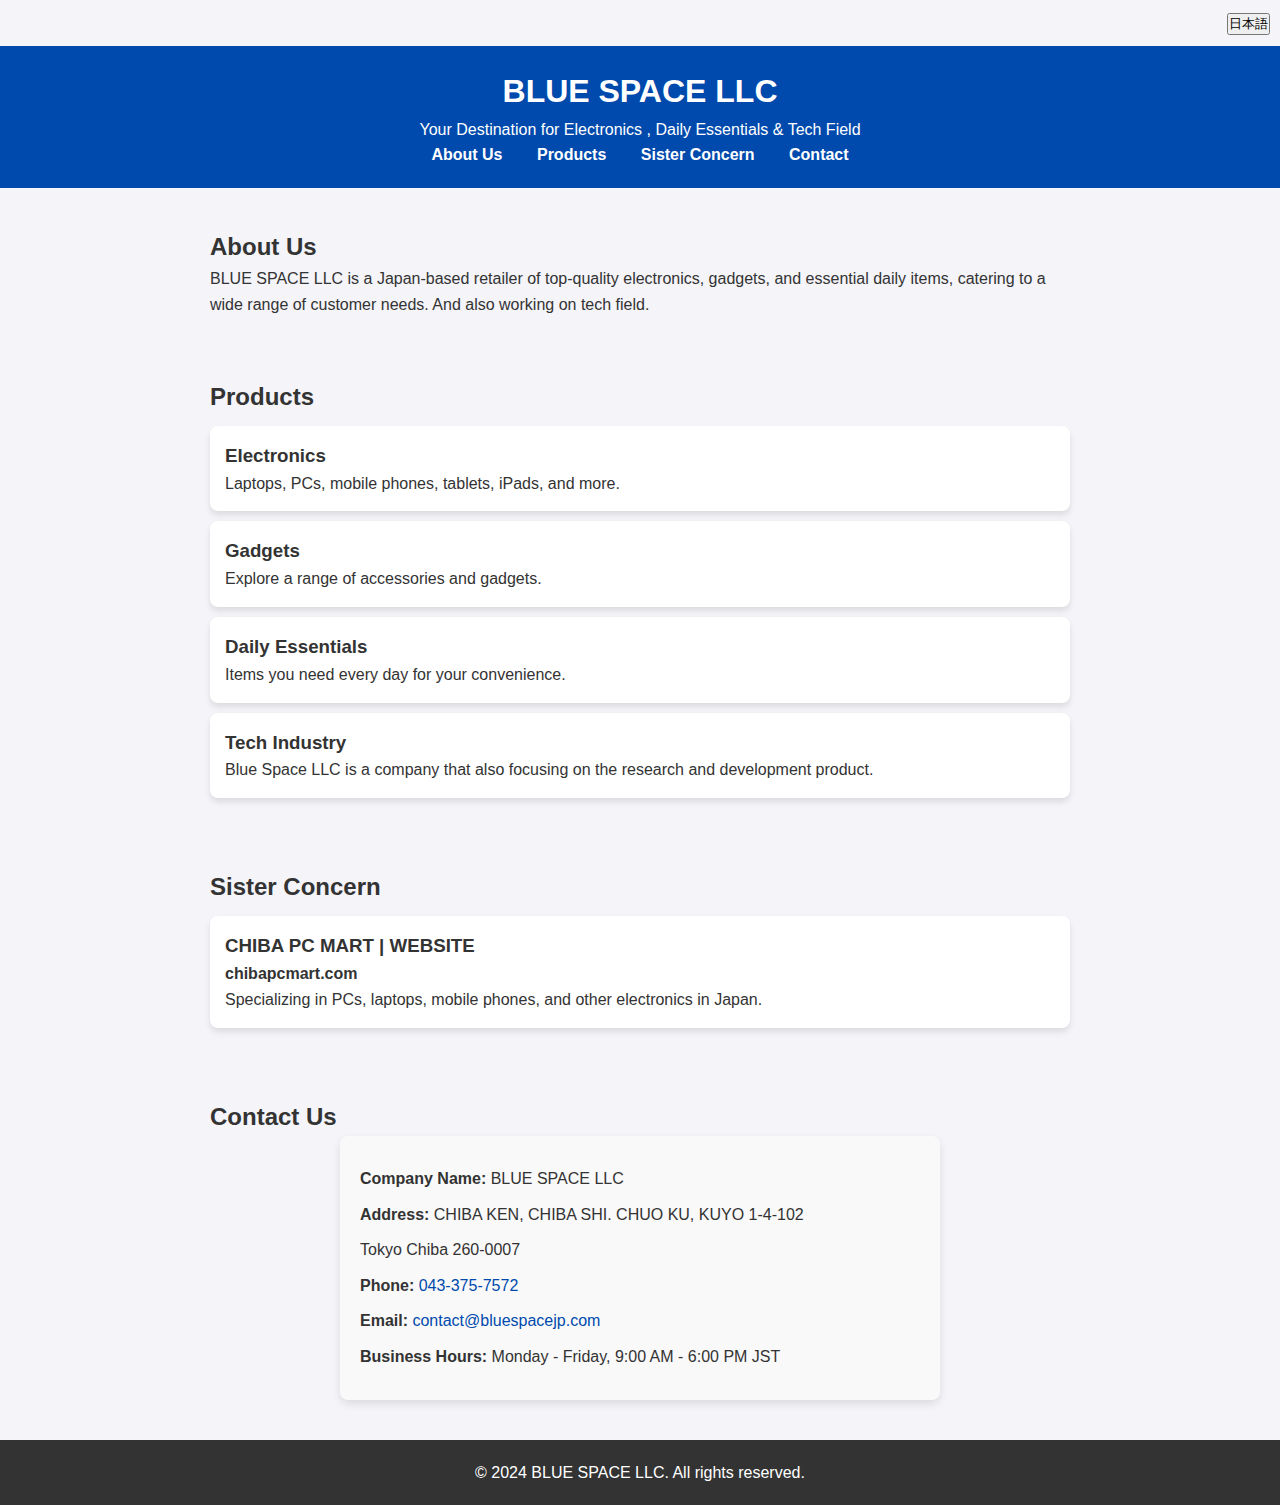
==== en/index.html @ 4b646bb5 "inialize the project" ====
<!DOCTYPE html>
<html lang="en">
<head>
  <meta charset="UTF-8">
  <meta name="viewport" content="width=device-width, initial-scale=1.0">
  <meta name="description" content="BLUE SPACE LLC - Electronics, gadgets, and daily essentials. Discover laptops, PCs, mobile phones, tablets, and more.">
  <meta name="keywords" content="BLUE SPACE LLC, electronics, laptops, mobile phones, gadgets, daily essentials ,chibapcmart, chiba pc mart">
  <title>BLUE SPACE LLC | Electronics , Essentials & Tech</title>
  <link rel="stylesheet" href="../styles.css">
  <script src="../script.js" defer></script>
  <script type="application/ld+json">
    {
      "@context": "http://schema.org",
      "@type": "Organization",
      "name": "BLUE SPACE LLC",
      "description": "Japan-based store offering electronics, gadgets, and daily items.",
      "url": "https://bluespacejp.com",
      "sameAs": [
       
      ]
    }
  </script>
</head>
<body>

  <!-- Language Switch Button -->
  <div class="language-switch">
    <!-- <button onclick="switchLanguage('en')">English</button> | -->
    <button onclick="switchLanguage('ja')">日本語</button>
  </div>

  <!-- Header Section -->
  <header id="header">
    <h1>BLUE SPACE LLC</h1>
    <p>Your Destination for Electronics , Daily Essentials & Tech Field</p>
    <nav>
      <a href="#about">About Us</a>
      <a href="#products">Products</a>
      <a href="#sister-concern">Sister Concern</a>
      <a href="#contact">Contact</a>
    </nav>
  </header>

  <!-- About Section -->
  <section id="about">
    <h2>About Us</h2>
    <p>BLUE SPACE LLC is a Japan-based retailer of top-quality electronics, gadgets, and essential daily items, catering to a wide range of customer needs. And also working on tech field.</p>
  </section>

  <!-- Products Section -->
  <section id="products">
    <h2>Products</h2>
    <div class="product-category">
      <h3>Electronics</h3>
      <p>Laptops, PCs, mobile phones, tablets, iPads, and more.</p>
    </div>
    <div class="product-category">
      <h3>Gadgets</h3>
      <p>Explore a range of accessories and gadgets.</p>
    </div>
    <div class="product-category">
      <h3>Daily Essentials</h3>
      <p>Items you need every day for your convenience.</p>
    </div>
    <div class="product-category">
      <h3>Tech Industry</h3>
      <p>Blue Space LLC is a company that also focusing on the research and development product.</p>
    </div>
  </section>

  <!-- Sister Concern Section -->
  <section id="sister-concern">
    <h2>Sister Concern</h2>
    <div class="sister-concern-details">
      <h3>CHIBA PC MART | <span onclick="goChibaWebsite()">WEBSITE</span></h3>
      <h4 onclick="goChibaWebsite()">chibapcmart.com</h4>
      <p>Specializing in PCs, laptops, mobile phones, and other electronics in Japan.</p>
    </div>
  </section>

  


  <!-- Contact Section -->
  <section id="contact">
    <h2>Contact Us</h2>
    <div class="contact-details">
      <p><strong>Company Name:</strong> BLUE SPACE LLC</p>
      <p><strong>Address:</strong> CHIBA KEN, CHIBA SHI. CHUO KU, KUYO 1-4-102 </p>
    <p>Tokyo Chiba 260-0007</p>
      <p><strong>Phone:</strong> <a href="tel:043-375-7572">043-375-7572</a></p>
      <p><strong>Email:</strong> <a href="mailto: contact@bluespacejp.com"> contact@bluespacejp.com</a></p>
      <p><strong>Business Hours:</strong> Monday - Friday, 9:00 AM - 6:00 PM JST</p>
    </div>
  </section>

  <footer>
    <p>&copy; 2024 BLUE SPACE LLC. All rights reserved.</p>
  </footer>
  
</body>
</html>
---- styles.css ----
/* Global Styles */
* {
    margin: 0;
    padding: 0;
    box-sizing: border-box;
  }
  body {
    font-family: Arial, sans-serif;
    color: #333;
    line-height: 1.6;
    background-color: #f4f4f9;
  }
  
  /* Language Switch */
  .language-switch {
    text-align: right;
    padding: 10px;
  }
  
  /* Header styling */
  #header {
    text-align: center;
    padding: 20px;
    background: #004aad;
    color: white;
  }
  nav a {
    margin: 0 15px;
    color: white;
    text-decoration: none;
    font-weight: bold;
  }
  
  /* Section styling */
  section {
    padding: 20px;
    max-width: 900px;
    margin: auto;
    margin-top: 20px;
  }
  
  /* Product and Sister concern Styling */
  .product-category, .sister-concern-details {
    background: #ffffff;
    padding: 15px;
    margin: 10px 0;
    border-radius: 8px;
    box-shadow: 0 4px 6px rgba(0, 0, 0, 0.1);
  }
  
  /* Gallery Section */
  .picture img {
    width: 100%;
    max-width: 200px;
    margin: 10px;
    border-radius: 8px;
    box-shadow: 0 4px 6px rgba(0, 0, 0, 0.1);
  }
  
  /* Contact Section*/
  .contact-details {
    max-width: 600px;
    margin: auto;
    padding: 20px;
    background: #f9f9f9;
    border-radius: 8px;
    box-shadow: 0 4px 8px rgba(0, 0, 0, 0.1);
  }
  
  .contact-details p {
    margin: 10px 0;
    font-size: 16px;
    line-height: 1.6;
  }
  
  .contact-details a {
    color: #004aad;
    text-decoration: none;
  }
  
  .contact-details a:hover {
    text-decoration: underline;
  }
  

  /* Footer */
  footer {
    text-align: center;
    padding: 20px;
    background: #333;
    color: white;
    margin-top: 20px;
  }
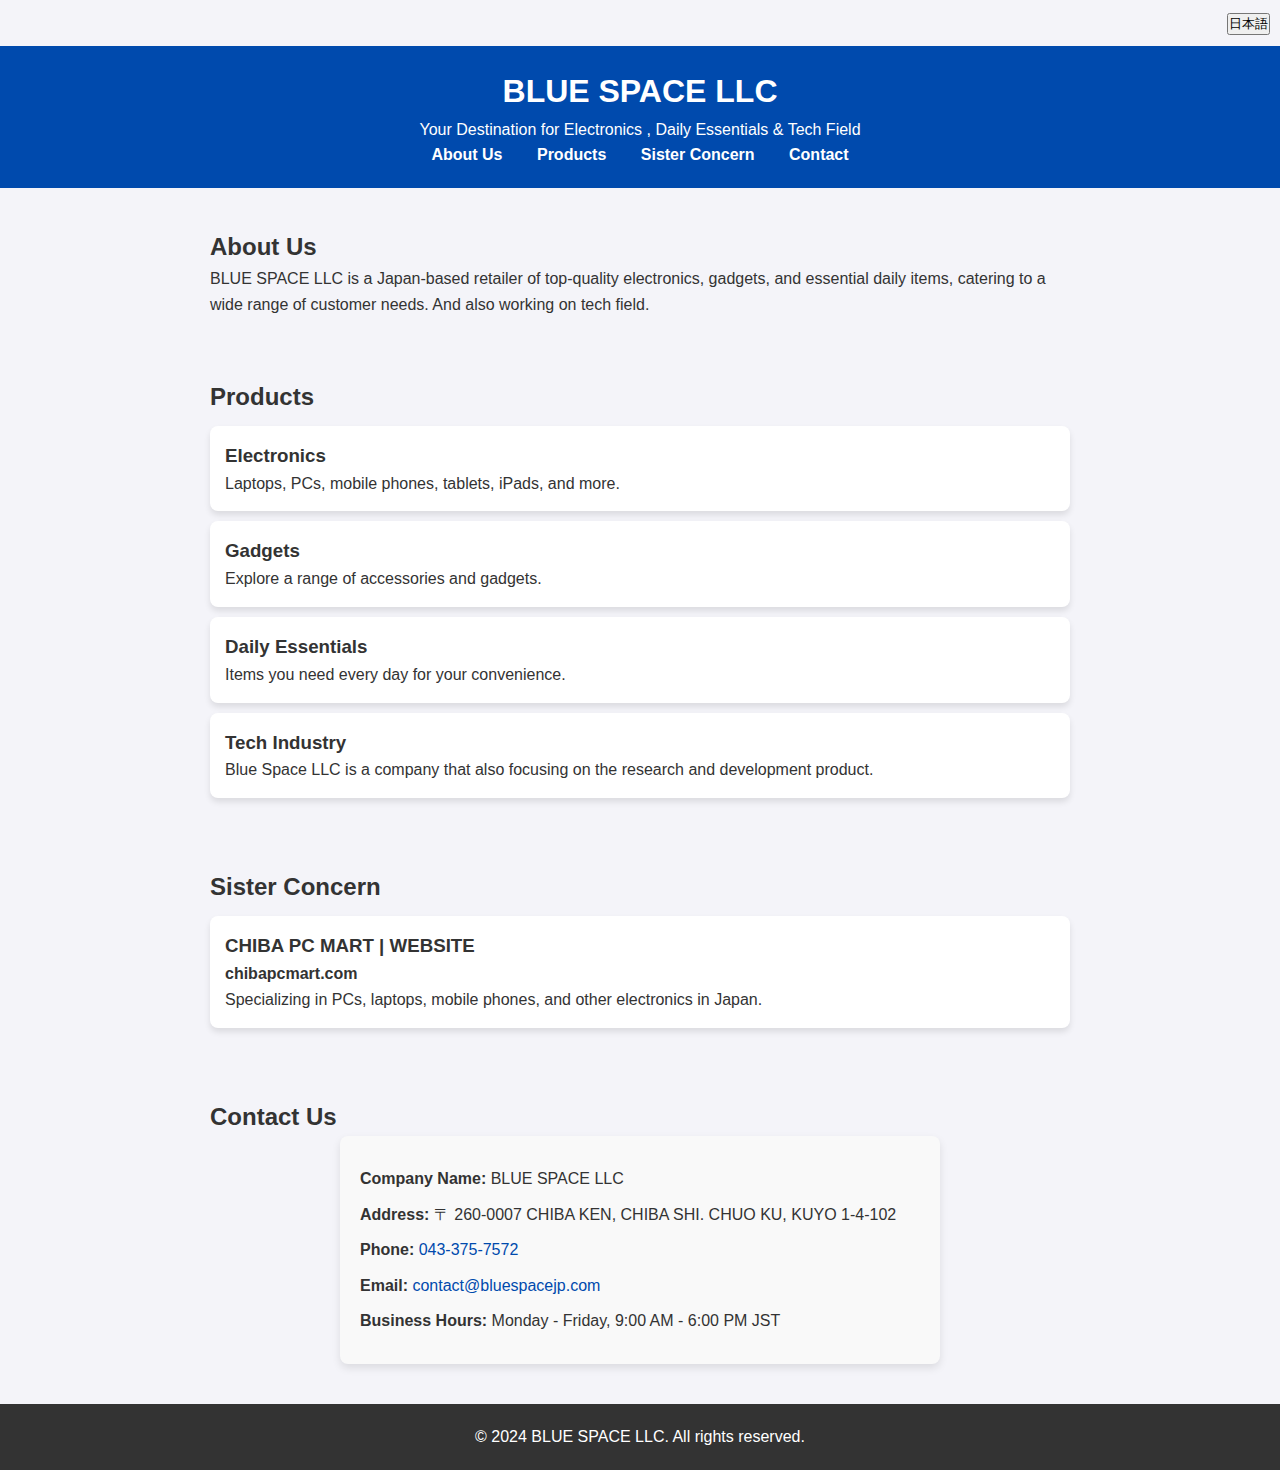
==== commit 5bbb5ece: "address section correction done" ====
--- a/en/index.html
+++ b/en/index.html
@@ -86,8 +86,8 @@
     <h2>Contact Us</h2>
     <div class="contact-details">
       <p><strong>Company Name:</strong> BLUE SPACE LLC</p>
-      <p><strong>Address:</strong> CHIBA KEN, CHIBA SHI. CHUO KU, KUYO 1-4-102 </p>
-    <p>Tokyo Chiba 260-0007</p>
+      <p><strong>Address:</strong> 〒 260-0007 CHIBA KEN, CHIBA SHI. CHUO KU, KUYO 1-4-102 </p>
+
       <p><strong>Phone:</strong> <a href="tel:043-375-7572">043-375-7572</a></p>
       <p><strong>Email:</strong> <a href="mailto: contact@bluespacejp.com"> contact@bluespacejp.com</a></p>
       <p><strong>Business Hours:</strong> Monday - Friday, 9:00 AM - 6:00 PM JST</p>
